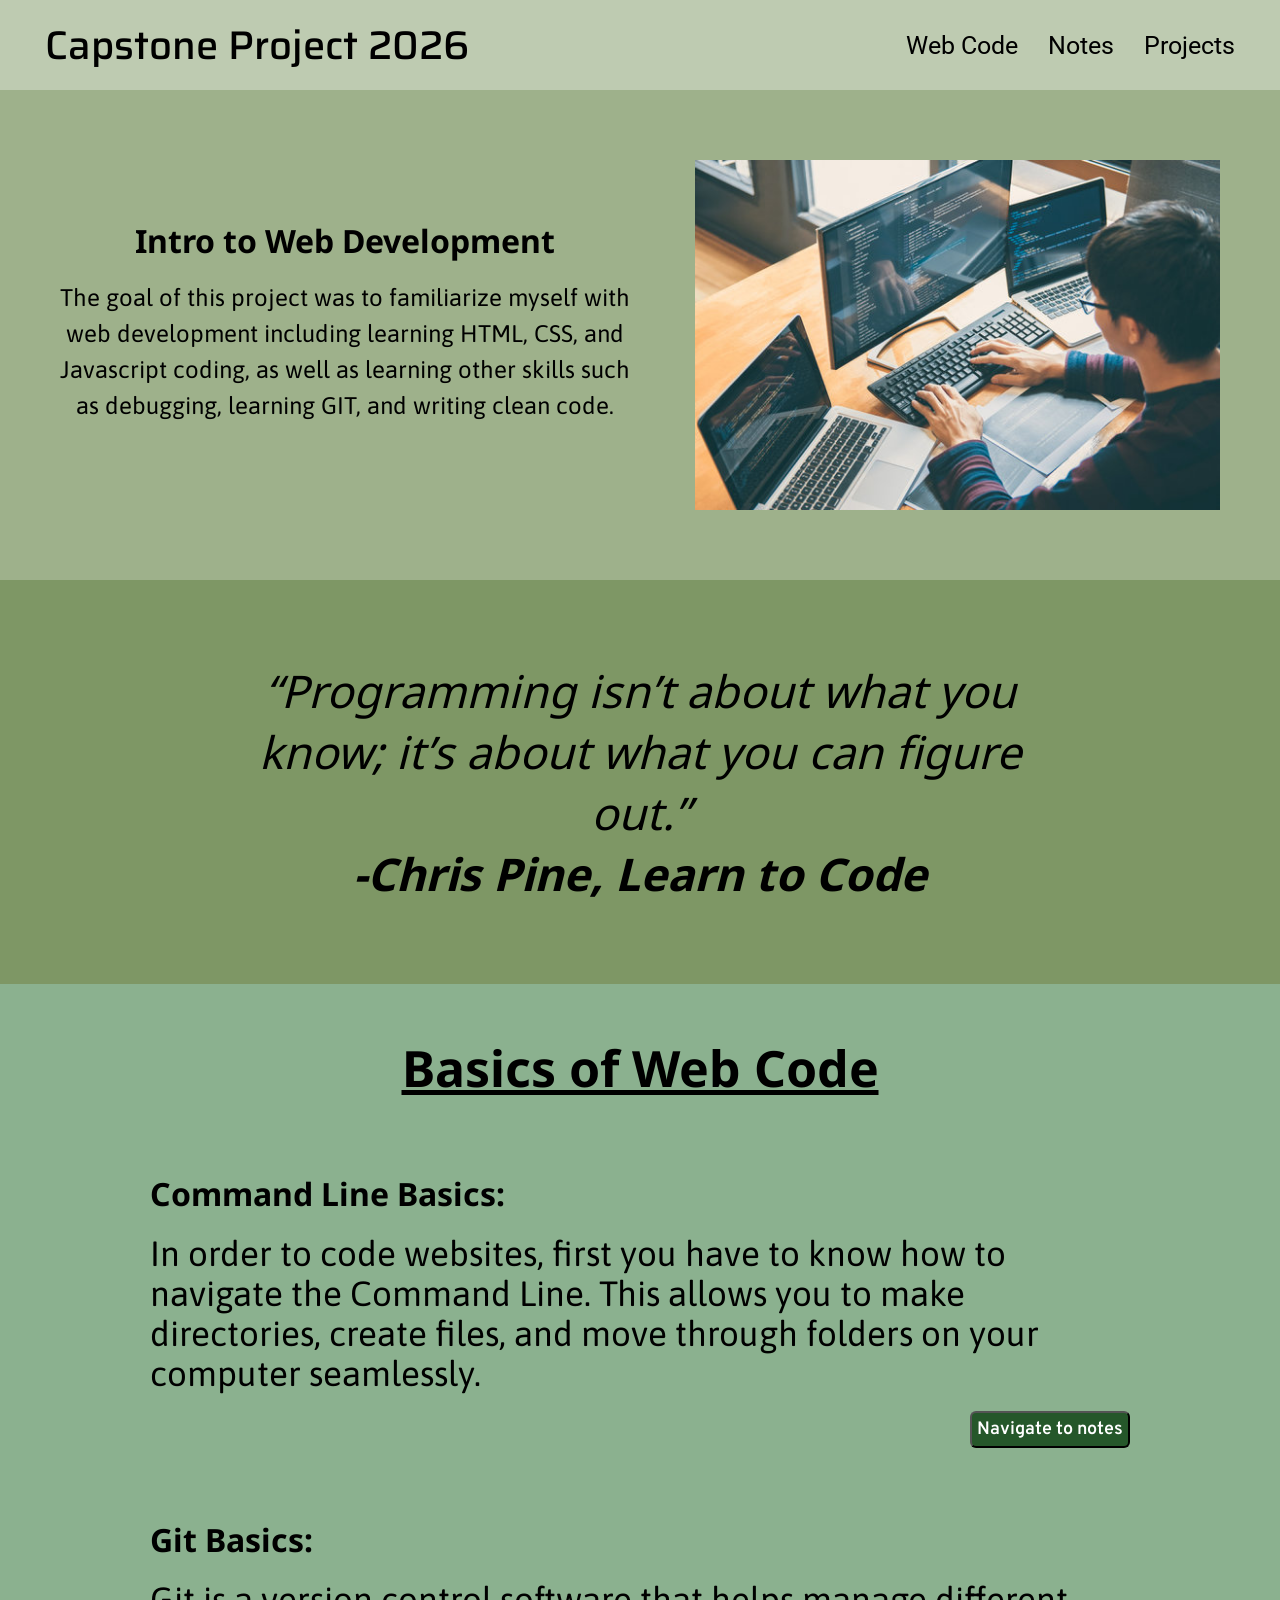
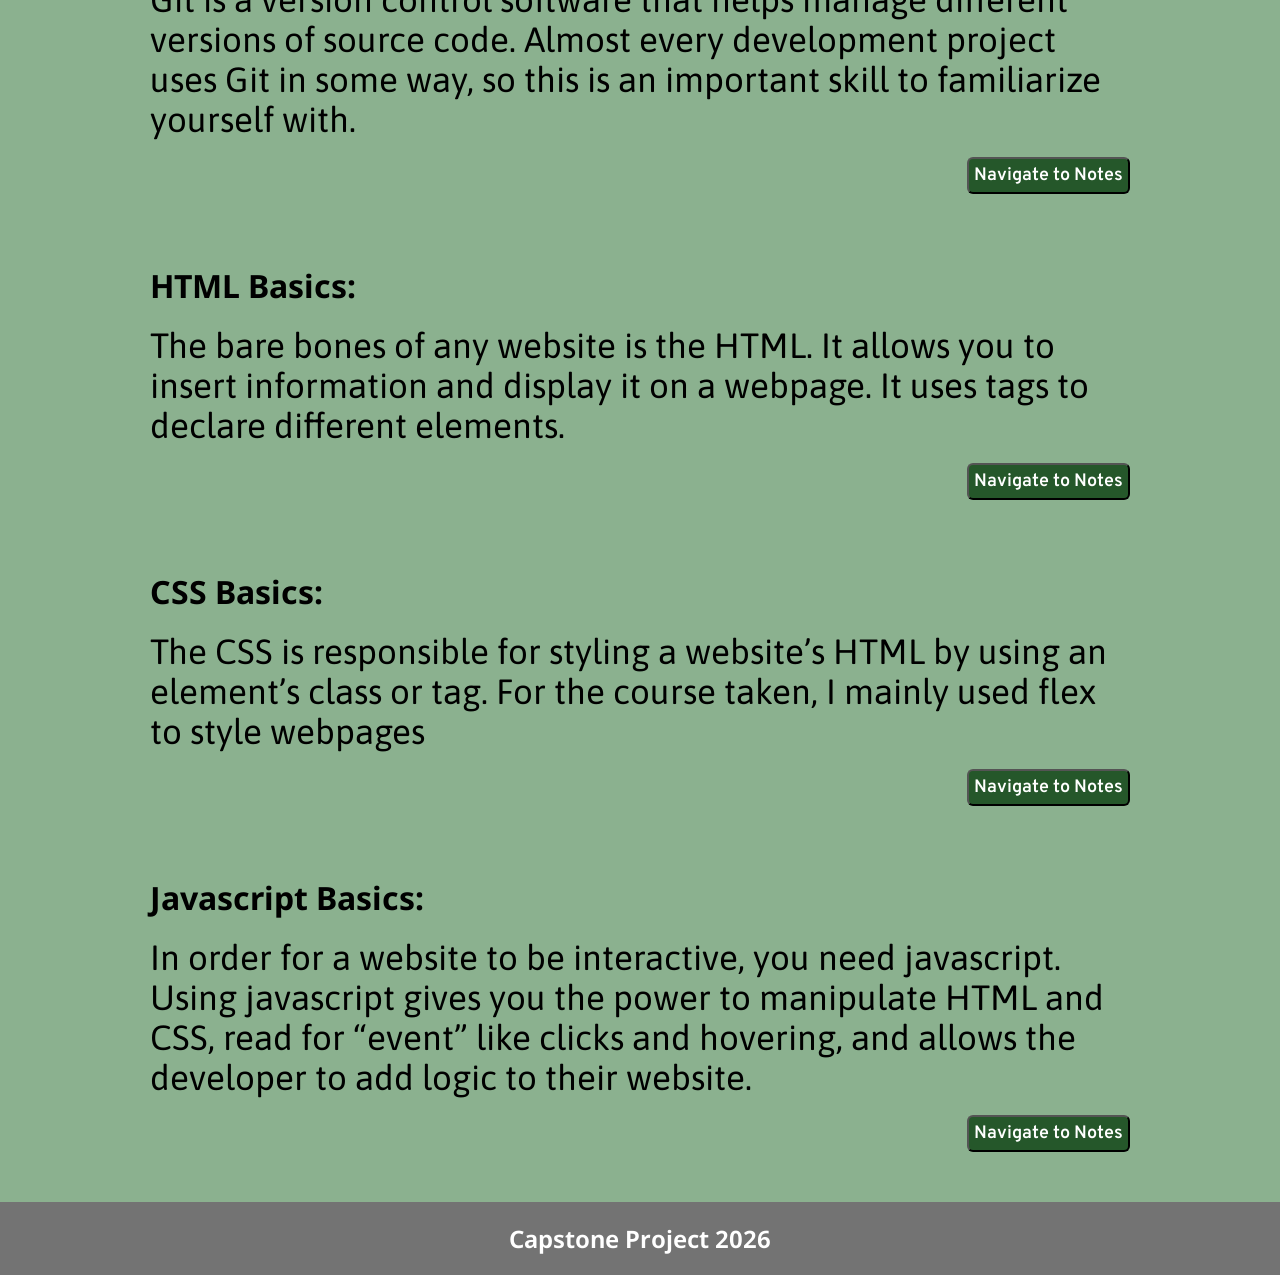
==== index.html @ 52ce75a9 "File paths changed" ====
<!DOCTYPE html>
<html lang="en">
<head>
    <meta charset="UTF-8">
    <meta name="viewport" content="width=device-width, initial-scale=1.0">
    <meta name="viewport" content="width=1024">
    <title>Capstone</title>
    <link rel="stylesheet" href="./styling/main-style.css">
</head>
<body>
    <div id="header-container">
        <h1 id="project-header">Capstone Project 2026</h1>
        <ul id="link-list">
            <li>Web Code</li>
            <li>Notes</li>
            <li>Projects</li>
        </ul>
    </div>
    <div id="introduction-container">
        <div id="intro-blurb">
            <h2 id="intro-title">Intro to Web Development</h2>
            <p id="intro-paragraph">
                The goal of this project was to familiarize myself with web development including learning 
                HTML, CSS, and Javascript coding, as well as learning other skills such as debugging, 
                learning GIT, and writing clean code.
            </p>
        </div>
        <img id="intro-image" src="./images/coding-image.png">
    </div>
    <div id="quote-container">
        <p id="quote"><em>“Programming isn’t about what you know; it’s about what you can figure out.”</em></p>
        <h3 id="quote-author"><em>-Chris Pine, Learn to Code</em></h3>
    </div>
    <div id="basics-container">
        <h1 id="basics-heading">Basics of Web Code</h1>
        <div class="basics-def">
            <h4 class="basics-subheader">Command Line Basics:</h1>
            <p>
                In order to code websites, first you have to know how to navigate the Command Line. 
                This allows you to make directories, create files, and move through folders on your
                 computer seamlessly.
            </p>
            <button class="notes-button" onclick="window.location.href='notes/command-line-notes.html'">Navigate to notes</button>
        </div>
        <div class="basics-def">
            <h4 class="basics-subheader">Git Basics:</h4>
            <p>
                Git is a version control software that helps manage different versions of source code.
                 Almost every development project uses Git in some way, so this is an important skill 
                 to familiarize yourself with. 
            </p>
            <button class="notes-button" onclick="window.location.href='notes/git-notes.html'">Navigate to Notes</button>

        </div>
        <div class="basics-def">
            <h4 class="basics-subheader">HTML Basics:</h4>
            <p>
                The bare bones of any website is the HTML. It allows you to insert information and 
                display it on a webpage. It uses tags to declare different elements. 
            </p>
            <button class="notes-button">Navigate to Notes</button>
        </div>
        <div class="basics-def">
            <h4 class="basics-subheader">CSS Basics:</h4 >
            <p>
                The CSS is responsible for styling a website’s HTML by using an element’s class or
                 tag. For the course taken, I mainly used flex to style webpages
            </p>
            <button class="notes-button">Navigate to Notes</button>
        </div>
        <div class="basics-def">
            <h4 class="basics-subheader">Javascript Basics:</h4>
            <p>
                In order for a website to be interactive, you need javascript. Using javascript 
                gives you the power to manipulate HTML and CSS, read for “event” like clicks and 
                hovering, and allows the developer to add logic to their website. 
            </p>
            <button class="notes-button">Navigate to Notes</button>
        </div>
    </div>
    <div id="footer">
        <text>Capstone Project 2026</text>
    </div>
</body>
</html>
---- styling/main-style.css ----
@font-face {
  font-family: 'asap';
  src: url('../fonts/Asap/Asap-VariableFont_wdth,wght.ttf') format('truetype');
}

@font-face {
  font-family: 'noto-sans';
  src: url('../fonts/Noto_Sans/NotoSans-VariableFont_wdth,wght.ttf') format('truetype');
}

@font-face {
  font-family: 'overpass';
  src: url('../fonts/Overpass/Overpass-VariableFont_wght.ttf') format('truetype');
}

@font-face {
  font-family: 'roboto';
  src: url('../fonts/Roboto/Roboto-VariableFont_wdth,wght.ttf') format('truetype');
}

@font-face {
  font-family: 'saira';
  src: url(../fonts/Saira/Saira-VariableFont_wdth,wght.ttf) format('truetype');
}

* {
    padding: 0;
    margin: 0;
}

#header-container {
  display: flex;
    background-color: #becbb1;
    justify-content: space-between;
    height: 90px;
    align-items: center;
    padding: 0 45px;
}

#project-header {
  font-family: 'saira';
  font-weight: 500;
  font-size: 40px;
}

#link-list {
  display: flex;
  font-family: 'roboto';
  list-style: none;
  font-size: 25px;
  gap: 30px;
}

#introduction-container {
  display: flex;
  background-color: #9eb18b;
  align-items: center;
  padding: 70px 60px;
  gap: 65px;
}

#intro-blurb {
  display: flex;
  flex-direction: column;
  align-items: center;
}

#intro-title {
  font-family: 'noto-sans';
  font-size: 32px;
  margin: 18px;
}

#intro-paragraph {
  text-align: center;
  font-family: 'asap';
  font-size: 24px;
  line-height: 1.5;
  margin-bottom: 45px;
}

#intro-image {
  height: 350px;
}

#quote-container {
  display: flex;
  background-color: #7e9765;
  flex-direction: column;
  align-items: center;
  justify-content: center;
  font-family: 'noto-sans';
  padding: 80px;
}

#quote {
  font-size: 45px;
  width: 800px;
  text-align: center;
}

#quote-author {
  font-size: 45px;
}

#basics-container {
  display: flex;
  flex-direction: column;
  background-color: #8bb18f;
  font-family: 'asap';
  font-size: 35px;
  padding: 50px 150px;
  gap: 70px;
}

.basics-subheader {
  font-family: 'noto-sans';
  font-size: 32px;
}

.notes-button {
  font-family: 'overpass'
}

#basics-heading {
  font-family: 'noto-sans';
  align-self: center;
  font-size: 50px;
  text-decoration: underline;
}

.notes-button {
  background-color: #25572a;
  color: white;
  font-size: 18px;
  font-weight: 600;
  padding: 5px;
  border-radius: 6px;
  align-self:last baseline;
}

.basics-def {
  display: flex;
  flex-direction: column;
  gap: 18px;

}

#footer {
  dislpay: flex;
  background-color: #737373;
  color: white;
  font-family: 'noto-sans';
  font-weight: 650;
  text-align: center;
  padding: 20px;
  font-size: 24px;
}
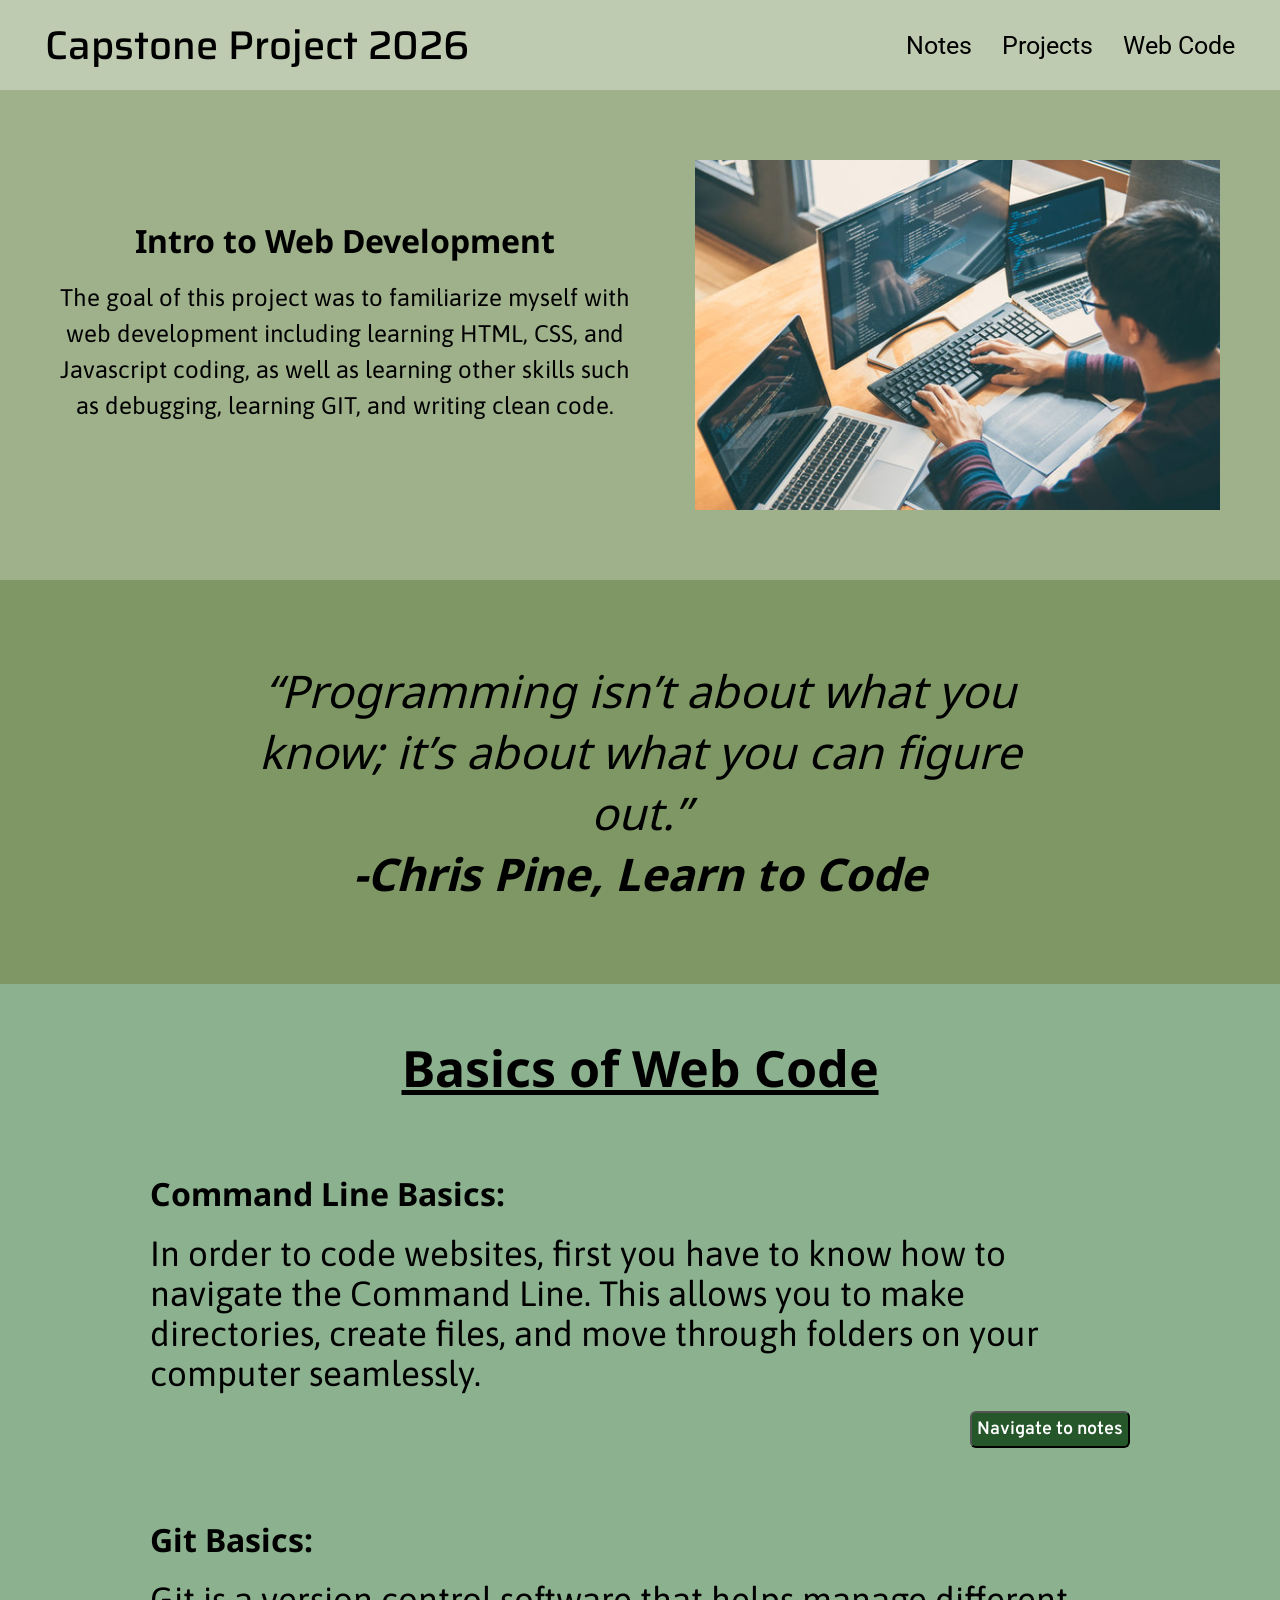
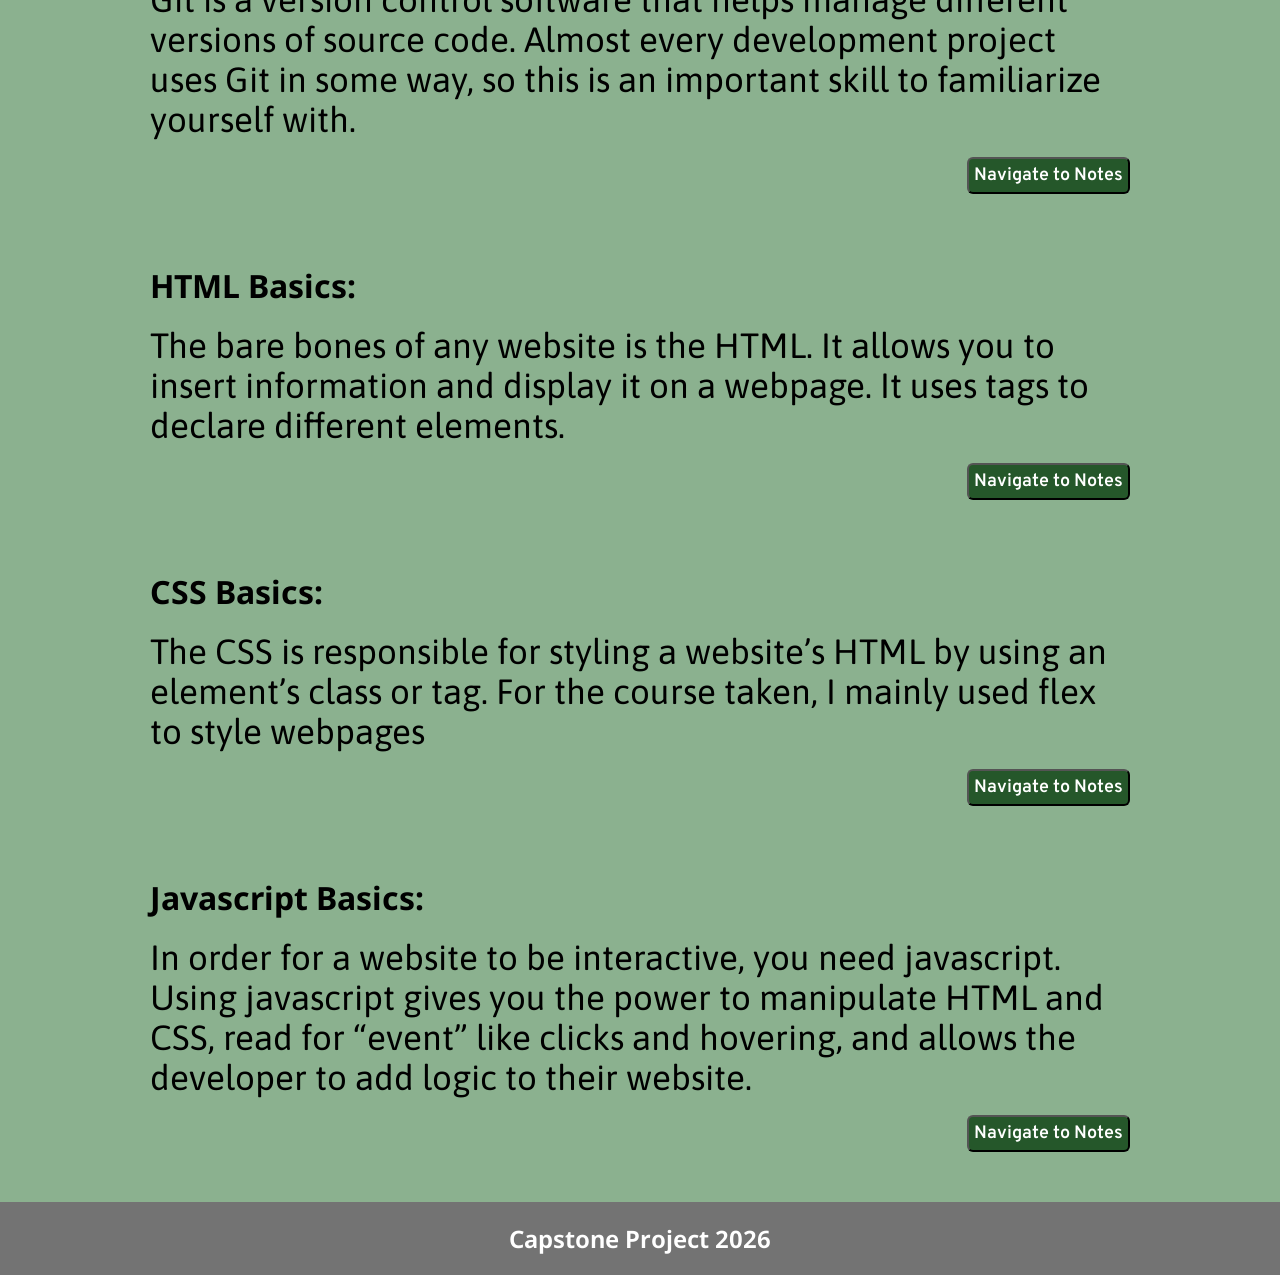
==== commit 7f26dbc2: "Dropdown menus added Dropdown menus created using HTML and CSS." ====
--- a/index.html
+++ b/index.html
@@ -10,11 +10,29 @@
 <body>
     <div id="header-container">
         <h1 id="project-header">Capstone Project 2026</h1>
-        <ul id="link-list">
-            <li>Web Code</li>
-            <li>Notes</li>
-            <li>Projects</li>
-        </ul>
+        <div id="link-list">
+            <div class="dropdown">
+                <span>Notes</span>
+                <div class="content">
+                    <li>CLI Notes</li>
+                    <li>GIT Notes</li>
+                    <li>HTML Notes</li>
+                    <li>CSS Notes</li>
+                    <li>JS Basics</li>
+                </div>
+            </div>
+            <div class="dropdown">
+                <span>Projects</span>
+                <div class="content">
+                    <li><a href="https://tpurdy26.github.io/odin-recipes/" target="_blank" rel="noopener noreferrer">Recipes</a></li>
+                    <li><a href="https://tpurdy26.github.io/Landing-Page-Project/" target="_blank" rel="noopener noreferrer">Landing Page</a></li>
+                    <li><a href="https://tpurdy26.github.io/Rock-Paper-Scissors/" target="_blank" rel="noopener noreferrer">Rock Paper Scissors</a></li>
+                    <!-- <li>Etch-A-Sketch</li>
+                    <li>Calculator</li> -->
+                </div>
+            </div>
+            <div><a href="https://github.com/TPurdy26/Capstone-Website" rel="noopener noreferrer" target="_blank">Web Code</a></div>
+        </div>
     </div>
     <div id="introduction-container">
         <div id="intro-blurb">
@@ -58,7 +76,7 @@
                 The bare bones of any website is the HTML. It allows you to insert information and 
                 display it on a webpage. It uses tags to declare different elements. 
             </p>
-            <button class="notes-button">Navigate to Notes</button>
+            <button class="notes-button" onclick="window.location.href='notes/html-notes.html'">Navigate to Notes</button>
         </div>
         <div class="basics-def">
             <h4 class="basics-subheader">CSS Basics:</h4 >
@@ -66,7 +84,7 @@
                 The CSS is responsible for styling a website’s HTML by using an element’s class or
                  tag. For the course taken, I mainly used flex to style webpages
             </p>
-            <button class="notes-button">Navigate to Notes</button>
+            <button class="notes-button" onclick="window.location.href='notes/css-notes.html'">Navigate to Notes</button>
         </div>
         <div class="basics-def">
             <h4 class="basics-subheader">Javascript Basics:</h4>
@@ -75,7 +93,7 @@
                 gives you the power to manipulate HTML and CSS, read for “event” like clicks and 
                 hovering, and allows the developer to add logic to their website. 
             </p>
-            <button class="notes-button">Navigate to Notes</button>
+            <button class="notes-button" onclick="window.location.href='notes/javascript-notes.html'">Navigate to Notes</button>
         </div>
     </div>
     <div id="footer">
--- a/styling/main-style.css
+++ b/styling/main-style.css
@@ -45,10 +45,15 @@
 
 #link-list {
   display: flex;
+  align-items: center;
   font-family: 'roboto';
   list-style: none;
   font-size: 25px;
   gap: 30px;
+}
+a:visited, #link-list a {
+  color: black;
+  text-decoration: none;
 }
 
 #introduction-container {
@@ -155,4 +160,31 @@
   text-align: center;
   padding: 20px;
   font-size: 24px;
-}+}
+
+/* This is testing the dropdown */
+.content {
+  display: none;
+  position: absolute;
+  margin-top: 10px;
+  background-color: rgb(196, 195, 195);
+  padding: 12px;
+  line-height: 32px;
+  border: 1px solid gray;
+  border-radius: 10px;
+  font-family: 'noto-sans';
+}
+
+.dropdown {
+  padding: 10px 0;
+}
+
+.dropdown:hover .content {
+  display: block;
+}
+
+/* .dropdown {
+  position: relative;
+  display: inline-block;
+  cursor: pointer;
+} */
